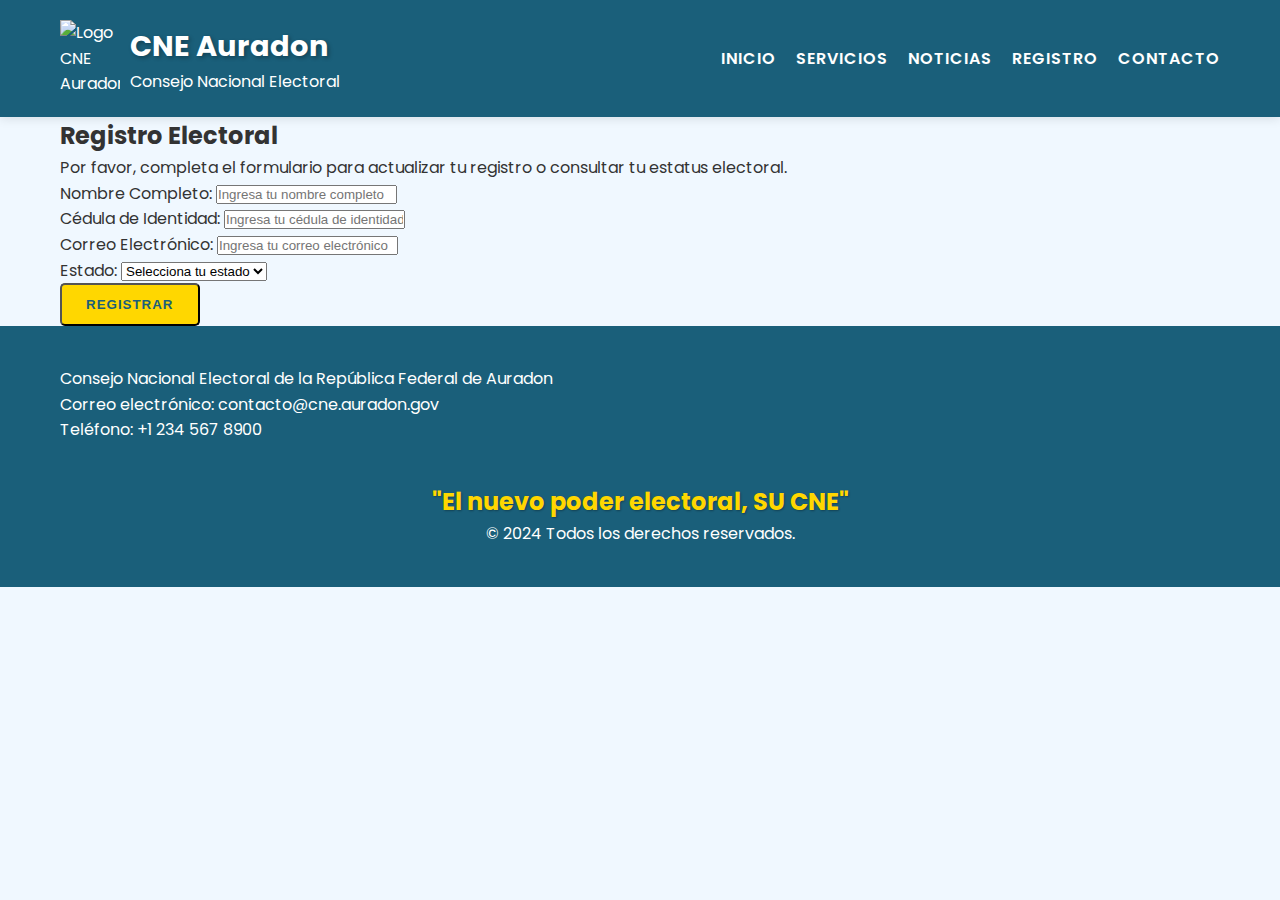
==== registro.html @ d146a8f2 "Update registro.html" ====
<!DOCTYPE html>
<html lang="es">
<head>
    <meta charset="UTF-8">
    <meta name="viewport" content="width=device-width, initial-scale=1.0">
    <title>Registro Electoral - CNE Auradon</title>
    <link href="styles.css" rel="stylesheet">
</head>
<body>
    <header>
        <div class="container header-content">
            <div class="logo">
                <img src="images/images.png" alt="Logo CNE Auradon">
                <div class="logo-text">
                    <h1>CNE Auradon</h1>
                    <p>Consejo Nacional Electoral</p>
                </div>
            </div>
            <nav>
                <ul>
                    <li><a href="index.html">Inicio</a></li>
                    <li><a href="#servicios">Servicios</a></li>
                    <li><a href="#noticias">Noticias</a></li>
                    <li><a href="registro.html">Registro</a></li>
                    <li><a href="#contacto">Contacto</a></li>
                </ul>
            </nav>
        </div>
    </header>

    <section class="registro">
        <div class="container">
            <h2>Registro Electoral</h2>
            <p>Por favor, completa el formulario para actualizar tu registro o consultar tu estatus electoral.</p>
            <form action="#" method="POST" class="form-registro">
                <div class="form-group">
                    <label for="nombre">Nombre Completo:</label>
                    <input type="text" id="nombre" name="nombre" placeholder="Ingresa tu nombre completo" required>
                </div>
                <div class="form-group">
                    <label for="cedula">Cédula de Identidad:</label>
                    <input type="text" id="cedula" name="cedula" placeholder="Ingresa tu cédula de identidad" required>
                </div>
                <div class="form-group">
                    <label for="email">Correo Electrónico:</label>
                    <input type="email" id="email" name="email" placeholder="Ingresa tu correo electrónico" required>
                </div>
                <div class="form-group">
                    <label for="estado">Estado:</label>
                    <select id="estado" name="estado" required>
                        <option value="" disabled selected>Selecciona tu estado</option>
                        <option value="auradon-norte">Auradon Norte</option>
                        <option value="auradon-sur">Auradon Sur</option>
                        <option value="auradon-este">Auradon Este</option>
                        <option value="auradon-oeste">Auradon Oeste</option>
                    </select>
                </div>
                <div class="form-group">
                    <button type="submit" class="btn">Registrar</button>
                </div>
            </form>
        </div>
    </section>

    <footer id="contacto">
        <div class="container footer-content">
            <div class="footer-info">
                <p>Consejo Nacional Electoral de la República Federal de Auradon</p>
                <p>Correo electrónico: contacto@cne.auradon.gov</p>
                <p>Teléfono: +1 234 567 8900</p>
            </div>
            <div class="footer-social">
                <a href="#" target="_blank"><i class="fab fa-facebook"></i></a>
                <a href="#" target="_blank"><i class="fab fa-x-twitter"></i></a>
                <a href="#" target="_blank"><i class="fab fa-instagram"></i></a>
                <a href="#" target="_blank"><i class="fab fa-youtube"></i></a>
            </div>
        </div>
        <div class="slogan">
            <p>"El nuevo poder electoral, SU CNE"</p>
        </div>
        <p>&copy; 2024 Todos los derechos reservados.</p>
    </footer>
</body>
</html>
---- styles.css ----
@import url('https://fonts.googleapis.com/css2?family=Poppins:wght@300;400;600;700&display=swap');

:root {
    --primary-color: #1a5f7a;
    --secondary-color: #ffd700;
    --background-color: #f0f8ff;
    --text-color: #333;
    --highlight-color: #ff6b6b;
}

* {
    margin: 0;
    padding: 0;
    box-sizing: border-box;
}

body {
    font-family: 'Poppins', sans-serif;
    background-color: var(--background-color);
    color: var(--text-color);
    line-height: 1.6;
}

.container {
    max-width: 1200px;
    margin: 0 auto;
    padding: 0 20px;
}

header {
    background-color: var(--primary-color);
    color: white;
    padding: 20px 0;
    box-shadow: 0 2px 10px rgba(0,0,0,0.1);
}

.header-content {
    display: flex;
    justify-content: space-between;
    align-items: center;
}

.logo {
    display: flex;
    align-items: center;
}

.logo img {
    width: 60px;
    margin-right: 10px;
}

.logo h1 {
    font-size: 1.8rem;
    font-weight: 700;
    text-shadow: 2px 2px 4px rgba(0,0,0,0.3);
}

nav ul {
    display: flex;
    list-style: none;
}

nav ul li {
    margin-left: 20px;
}

nav ul li a {
    color: white;
    text-decoration: none;
    font-weight: 600;
    transition: color 0.3s ease;
    text-transform: uppercase;
    letter-spacing: 1px;
}

nav ul li a:hover {
    color: var(--secondary-color);
}

.hero {
    background-image: url('https://via.placeholder.com/1920x600');
    background-size: cover;
    background-position: center;
    height: 400px;
    display: flex;
    align-items: center;
    justify-content: center;
    text-align: center;
    color: white;
    position: relative;
}

.hero::before {
    content: '';
    position: absolute;
    top: 0;
    left: 0;
    right: 0;
    bottom: 0;
    background: rgba(0,0,0,0.5);
}

.hero-content {
    position: relative;
    z-index: 1;
}

.hero h2 {
    font-size: 3rem;
    margin-bottom: 20px;
    text-shadow: 2px 2px 4px rgba(0,0,0,0.5);
}

.btn {
    display: inline-block;
    background-color: var(--secondary-color);
    color: var(--primary-color);
    padding: 12px 24px;
    text-decoration: none;
    border-radius: 5px;
    transition: all 0.3s ease;
    font-weight: 600;
    text-transform: uppercase;
    letter-spacing: 1px;
}

.btn:hover {
    background-color: #e6c200;
    transform: translateY(-3px);
    box-shadow: 0 4px 8px rgba(0,0,0,0.2);
}

.features, .services {
    padding: 50px 0;
}

.features h3, .services h3 {
    text-align: center;
    margin-bottom: 30px;
    font-size: 2.5rem;
    color: var(--primary-color);
}

.feature-grid, .service-grid {
    display: grid;
    grid-template-columns: repeat(auto-fit, minmax(250px, 1fr));
    gap: 30px;
}

.feature-item, .service-item {
    background-color: white;
    padding: 30px;
    border-radius: 10px;
    box-shadow: 0 5px 15px rgba(0,0,0,0.1);
    text-align: center;
    transition: transform 0.3s ease;
}

.feature-item:hover, .service-item:hover {
    transform: translateY(-5px);
}

.feature-item i, .service-item i {
    font-size: 3rem;
    color: var(--highlight-color);
    margin-bottom: 20px;
}

.feature-item h4, .service-item h4 {
    color: var(--primary-color);
    font-size: 1.5rem;
    margin-bottom: 10px;
}

.news {
    padding: 50px 0;
    background-color: white;
}

.news h3 {
    text-align: center;
    margin-bottom: 30px;
    font-size: 2.5rem;
    color: var(--primary-color);
}

.news-grid {
    display: grid;
    grid-template-columns: repeat(auto-fit, minmax(300px, 1fr));
    gap: 30px;
}

.news-item {
    background-color: var(--background-color);
    border-radius: 10px;
    overflow: hidden;
    box-shadow: 0 5px 15px rgba(0,0,0,0.1);
    transition: transform 0.3s ease;
}

.news-item:hover {
    transform: translateY(-5px);
}

.news-item img {
    width: 100%;
    height: 200px;
    object-fit: cover;
}

.news-content {
    padding: 20px;
}

.news-item h4 {
    margin-bottom: 10px;
    color: var(--primary-color);
    font-size: 1.3rem;
}

footer {
    background-color: var(--primary-color);
    color: white;
    padding: 40px 0;
    text-align: center;
}

.footer-content {
    display: flex;
    justify-content: space-between;
    align-items: center;
    flex-wrap: wrap;
}

.footer-info {
    flex: 1;
    text-align: left;
    margin-bottom: 20px;
}

.footer-social {
    flex: 1;
    text-align: right;
}

.footer-social a {
    color: white;
    font-size: 1.5rem;
    margin-left: 15px;
    transition: color 0.3s ease;
}

.footer-social a:hover {
    color: var(--secondary-color);
}

.slogan {
    font-size: 1.5rem;
    font-weight: 700;
    margin-top: 20px;
    color: var(--secondary-color);
    text-shadow: 1px 1px 2px rgba(0,0,0,0.3);
}

@media (max-width: 768px) {
    .header-content {
        flex-direction: column;
    }

    nav ul {
        margin-top: 20px;
    }

    .hero h2 {
        font-size: 2rem;
    }

    .footer-content {
        flex-direction: column;
    }

    .footer-info, .footer-social {
        text-align: center;
        margin-bottom: 20px;
    }
}
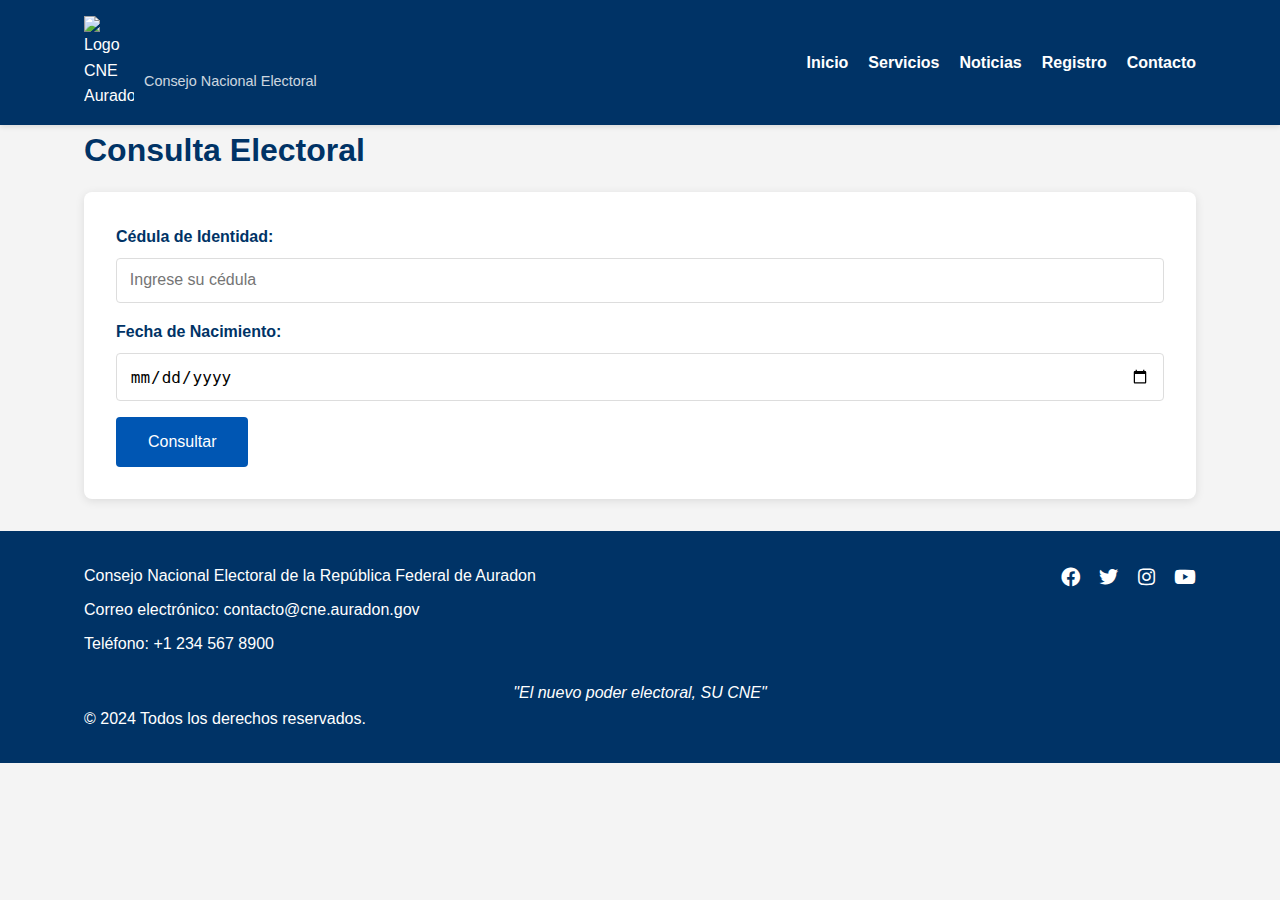
==== commit 88526f58: "Update registro.html" ====
--- a/registro.html
+++ b/registro.html
@@ -4,7 +4,206 @@
     <meta charset="UTF-8">
     <meta name="viewport" content="width=device-width, initial-scale=1.0">
     <title>Registro Electoral - CNE Auradon</title>
-    <link href="styles.css" rel="stylesheet">
+    <link href="https://cdnjs.cloudflare.com/ajax/libs/font-awesome/5.15.1/css/all.min.css" rel="stylesheet">
+    <style>
+        :root {
+            --primary-color: #003366;
+            --secondary-color: #0056b3;
+            --accent-color: #ffd700;
+            --text-color: #333;
+            --bg-color: #f4f4f4;
+            --white: #ffffff;
+        }
+        
+        * {
+            margin: 0;
+            padding: 0;
+            box-sizing: border-box;
+        }
+        
+        body {
+            font-family: 'Arial', sans-serif;
+            line-height: 1.6;
+            color: var(--text-color);
+            background-color: var(--bg-color);
+        }
+        
+        .container {
+            width: 90%;
+            max-width: 1200px;
+            margin: 0 auto;
+            padding: 0 20px;
+        }
+        
+        header {
+            background-color: var(--primary-color);
+            color: var(--white);
+            padding: 1rem 0;
+            box-shadow: 0 2px 5px rgba(0,0,0,0.1);
+        }
+        
+        .header-content {
+            display: flex;
+            justify-content: space-between;
+            align-items: center;
+        }
+        
+        .logo {
+            display: flex;
+            align-items: center;
+        }
+        
+        .logo img {
+            width: 50px;
+            height: auto;
+            margin-right: 10px;
+        }
+        
+        .logo-text h1 {
+            font-size: 1.5rem;
+            margin-bottom: 0;
+        }
+        
+        .logo-text p {
+            font-size: 0.9rem;
+            opacity: 0.8;
+        }
+        
+        nav ul {
+            list-style: none;
+            display: flex;
+        }
+        
+        nav ul li {
+            margin-left: 20px;
+        }
+        
+        nav ul li a {
+            color: var(--white);
+            text-decoration: none;
+            font-weight: bold;
+            transition: color 0.3s ease;
+        }
+        
+        nav ul li a:hover {
+            color: var(--accent-color);
+        }
+        
+        main {
+            padding: 2rem 0;
+        }
+        
+        h1, h2 {
+            color: var(--primary-color);
+            margin-bottom: 1rem;
+        }
+        
+        form {
+            background-color: var(--white);
+            padding: 2rem;
+            border-radius: 8px;
+            box-shadow: 0 2px 10px rgba(0,0,0,0.1);
+            margin-bottom: 2rem;
+        }
+        
+        label {
+            display: block;
+            margin-bottom: 0.5rem;
+            font-weight: bold;
+            color: var(--primary-color);
+        }
+        
+        input {
+            width: 100%;
+            padding: 0.8rem;
+            margin-bottom: 1rem;
+            border: 1px solid #ddd;
+            border-radius: 4px;
+            font-size: 1rem;
+        }
+        
+        button {
+            background-color: var(--secondary-color);
+            color: var(--white);
+            border: none;
+            padding: 1rem 2rem;
+            border-radius: 4px;
+            cursor: pointer;
+            font-size: 1rem;
+            transition: background-color 0.3s ease;
+        }
+        
+        button:hover {
+            background-color: var(--primary-color);
+        }
+        
+        #resultadoRegistro {
+            background-color: var(--white);
+            padding: 1.5rem;
+            border-radius: 8px;
+            border-left: 5px solid var(--accent-color);
+            box-shadow: 0 2px 10px rgba(0,0,0,0.1);
+        }
+        
+        #mensajeResultado {
+            font-weight: bold;
+            font-size: 1.2rem;
+            margin-bottom: 1rem;
+            color: var(--primary-color);
+        }
+        
+        footer {
+            background-color: var(--primary-color);
+            color: var(--white);
+            padding: 2rem 0;
+            margin-top: 2rem;
+        }
+        
+        .footer-content {
+            display: flex;
+            justify-content: space-between;
+            align-items: flex-start;
+        }
+        
+        .footer-info p {
+            margin-bottom: 0.5rem;
+        }
+        
+        .footer-social a {
+            color: var(--white);
+            margin-left: 15px;
+            font-size: 1.2rem;
+            transition: color 0.3s ease;
+        }
+        
+        .footer-social a:hover {
+            color: var(--accent-color);
+        }
+        
+        .slogan {
+            text-align: center;
+            margin-top: 1rem;
+            font-style: italic;
+        }
+        
+        @media (max-width: 768px) {
+            .header-content {
+                flex-direction: column;
+            }
+            
+            nav ul {
+                margin-top: 1rem;
+            }
+            
+            .footer-content {
+                flex-direction: column;
+            }
+            
+            .footer-social {
+                margin-top: 1rem;
+            }
+        }
+    </style>
 </head>
 <body>
     <header>
@@ -28,39 +227,27 @@
         </div>
     </header>
 
-    <section class="registro">
-        <div class="container">
-            <h2>Registro Electoral</h2>
-            <p>Por favor, completa el formulario para actualizar tu registro o consultar tu estatus electoral.</p>
-            <form action="#" method="POST" class="form-registro">
-                <div class="form-group">
-                    <label for="nombre">Nombre Completo:</label>
-                    <input type="text" id="nombre" name="nombre" placeholder="Ingresa tu nombre completo" required>
-                </div>
-                <div class="form-group">
-                    <label for="cedula">Cédula de Identidad:</label>
-                    <input type="text" id="cedula" name="cedula" placeholder="Ingresa tu cédula de identidad" required>
-                </div>
-                <div class="form-group">
-                    <label for="email">Correo Electrónico:</label>
-                    <input type="email" id="email" name="email" placeholder="Ingresa tu correo electrónico" required>
-                </div>
-                <div class="form-group">
-                    <label for="estado">Estado:</label>
-                    <select id="estado" name="estado" required>
-                        <option value="" disabled selected>Selecciona tu estado</option>
-                        <option value="auradon-norte">Auradon Norte</option>
-                        <option value="auradon-sur">Auradon Sur</option>
-                        <option value="auradon-este">Auradon Este</option>
-                        <option value="auradon-oeste">Auradon Oeste</option>
-                    </select>
-                </div>
-                <div class="form-group">
-                    <button type="submit" class="btn">Registrar</button>
-                </div>
-            </form>
+    <main class="container">
+        <h1>Consulta Electoral</h1>
+        <form id="formConsulta">
+            <div>
+                <label for="cedula">Cédula de Identidad:</label>
+                <input type="text" id="cedula" name="cedula" required placeholder="Ingrese su cédula">
+            </div>
+            <div>
+                <label for="fechaNacimiento">Fecha de Nacimiento:</label>
+                <input type="date" id="fechaNacimiento" name="fechaNacimiento" required>
+            </div>
+            <button type="submit">Consultar</button>
+        </form>
+
+        <div id="resultadoRegistro" style="display:none;">
+            <h2>Resultado de la Consulta</h2>
+            <p id="mensajeResultado"></p>
+            <p id="lugarVotacion"></p>
+            <p id="estadoElectoral"></p>
         </div>
-    </section>
+    </main>
 
     <footer id="contacto">
         <div class="container footer-content">
@@ -71,7 +258,7 @@
             </div>
             <div class="footer-social">
                 <a href="#" target="_blank"><i class="fab fa-facebook"></i></a>
-                <a href="#" target="_blank"><i class="fab fa-x-twitter"></i></a>
+                <a href="#" target="_blank"><i class="fab fa-twitter"></i></a>
                 <a href="#" target="_blank"><i class="fab fa-instagram"></i></a>
                 <a href="#" target="_blank"><i class="fab fa-youtube"></i></a>
             </div>
@@ -79,7 +266,59 @@
         <div class="slogan">
             <p>"El nuevo poder electoral, SU CNE"</p>
         </div>
-        <p>&copy; 2024 Todos los derechos reservados.</p>
+        <p class="container">&copy; 2024 Todos los derechos reservados.</p>
     </footer>
+
+    <script>
+        let baseDeDatos = [];
+
+        async function cargarBaseDeDatos() {
+            try {
+                const response = await fetch('votantes.txt');
+                const texto = await response.text();
+                const lineas = texto.split('\n');
+                baseDeDatos = lineas.map(linea => {
+                    const [cedula, fechaNacimiento, lugarVotacion, estado] = linea.split(',');
+                    return { cedula, fechaNacimiento, lugarVotacion, estado };
+                });
+                console.log('Base de datos cargada:', baseDeDatos);
+            } catch (error) {
+                console.error('Error al cargar la base de datos:', error);
+            }
+        }
+
+        cargarBaseDeDatos();
+
+        document.getElementById('formConsulta').addEventListener('submit', function(e) {
+            e.preventDefault();
+            
+            const cedula = document.getElementById('cedula').value;
+            const fechaNacimiento = document.getElementById('fechaNacimiento').value;
+            
+            const resultado = baseDeDatos.find(persona => 
+                persona.cedula === cedula && persona.fechaNacimiento === fechaNacimiento
+            );
+
+            const resultadoDiv = document.getElementById('resultadoRegistro');
+            const mensajeResultado = document.getElementById('mensajeResultado');
+            const lugarVotacion = document.getElementById('lugarVotacion');
+            const estadoElectoral = document.getElementById('estadoElectoral');
+
+            if (resultado) {
+                mensajeResultado.innerHTML = '<i class="fas fa-user-check"></i> Ciudadano encontrado en el registro electoral.';
+                lugarVotacion.innerHTML = `<i class="fas fa-map-marker-alt"></i> Lugar de Votación: ${resultado.lugarVotacion}`;
+                estadoElectoral.innerHTML = `<i class="fas fa-info-circle"></i> Estado Electoral: ${resultado.estado}`;
+                if (resultado.estado === "Inhabilitado") {
+                    estadoElectoral.innerHTML += "<br>Para actualizar el registro debe hacerse presencial.";
+                }
+            } else {
+                mensajeResultado.innerHTML = '<i class="fas fa-exclamation-triangle"></i> No aparece en el registro electoral.';
+                lugarVotacion.textContent = "";
+                estadoElectoral.textContent = "";
+            }
+
+            resultadoDiv.style.display = 'block';
+        });
+    </script>
 </body>
-</html>
+</html>